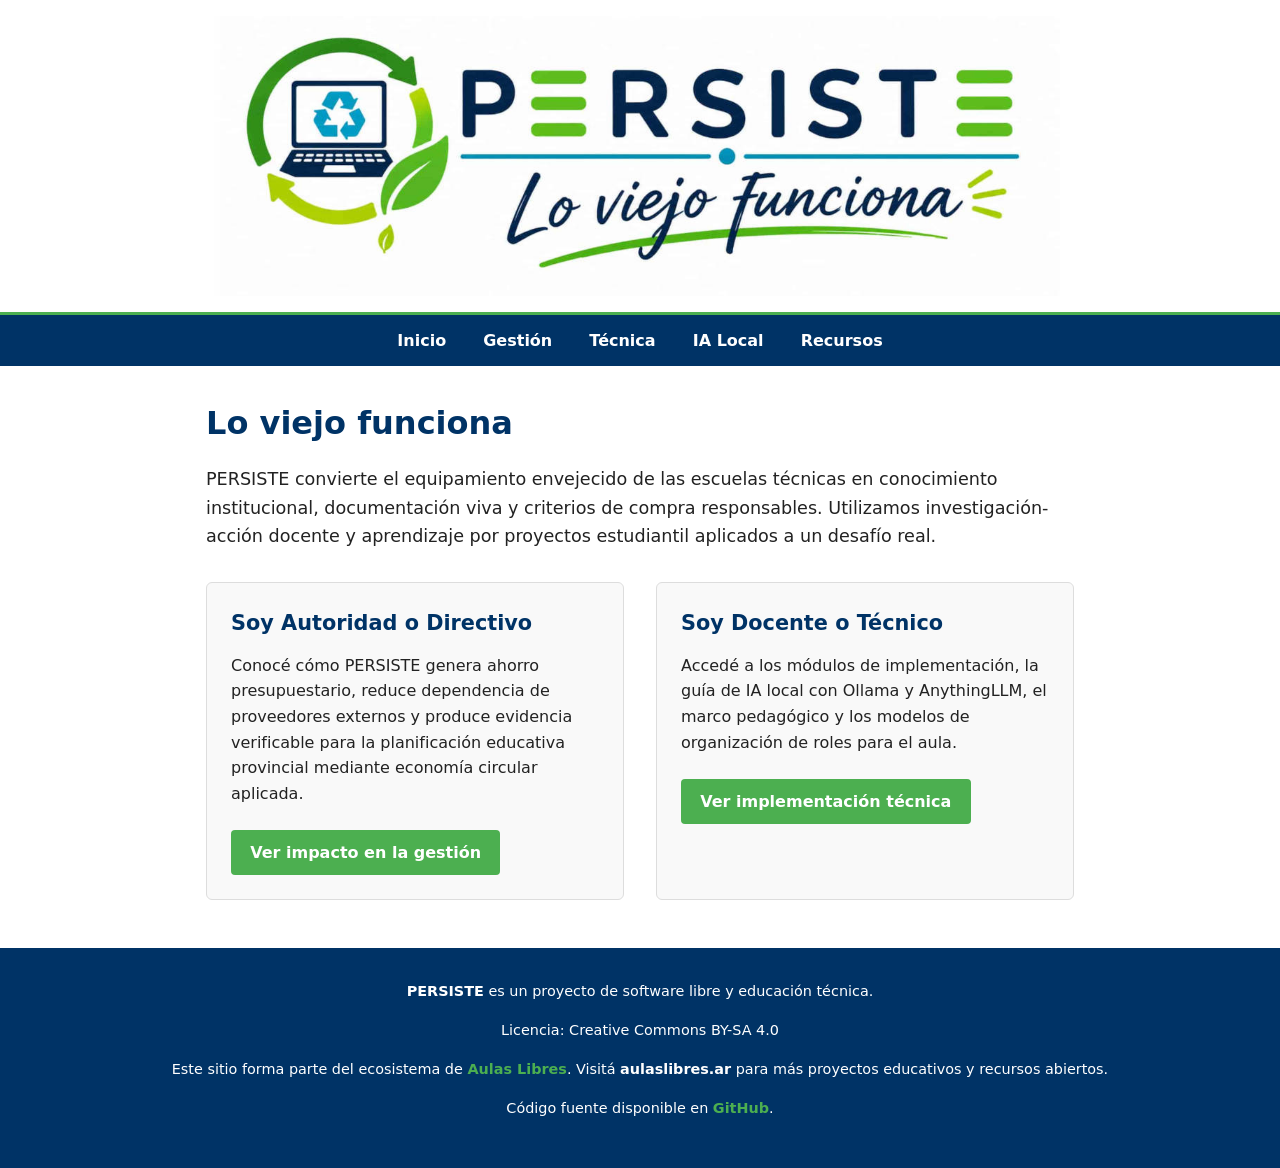
==== index.html @ c33189aa "Sitio PERSISTE: primera versión" ====
<!DOCTYPE html>
<html lang="es">
<head>
    <meta charset="UTF-8">
    <meta name="viewport" content="width=device-width, initial-scale=1.0">
    <title>PERSISTE | Programa Escolar de Reutilización e Innovación</title>
    <link rel="stylesheet" href="css/style.css">
</head>
<body>
    <!-- CABECERA RESPONSIVA -->
    <header>
        <img src="assets/img/cabecera-persiste.jpg" 
             alt="PERSISTE: Lo viejo funciona - Programa de reutilización tecnológica escolar" 
             class="logo-header">
    </header>

    <!-- MENÚ SIMPLE -->
    <nav>
        <a href="index.html">Inicio</a>
        <a href="gestion.html">Gestión</a>
        <a href="tecnica.html">Técnica</a>
        <a href="ia-local.html">IA Local</a>
        <a href="recursos.html">Recursos</a>
    </nav>

    <!-- CONTENIDO PRINCIPAL -->
    <main class="container">
        <section class="intro">
            <h1>Lo viejo funciona</h1>
            <p>PERSISTE convierte el equipamiento envejecido de las escuelas técnicas en conocimiento institucional, documentación viva y criterios de compra responsables. Utilizamos investigación-acción docente y aprendizaje por proyectos estudiantil aplicados a un desafío real.</p>
        </section>

        <section class="perfiles">
            <article class="card">
                <h2>Soy Autoridad o Directivo</h2>
                <p>Conocé cómo PERSISTE genera ahorro presupuestario, reduce dependencia de proveedores externos y produce evidencia verificable para la planificación educativa provincial mediante economía circular aplicada.</p>
                <a href="gestion.html" class="btn">Ver impacto en la gestión</a>
            </article>

            <article class="card">
                <h2>Soy Docente o Técnico</h2>
                <p>Accedé a los módulos de implementación, la guía de IA local con Ollama y AnythingLLM, el marco pedagógico y los modelos de organización de roles para el aula.</p>
                <a href="tecnica.html" class="btn">Ver implementación técnica</a>
            </article>
        </section>
    </main>

    <!-- FOOTER CON ENLACE A ORIGEN -->
    <footer>
        <p><strong>PERSISTE</strong> es un proyecto de software libre y educación técnica.</p>
        <p>Licencia: Creative Commons BY-SA 4.0</p>
        <p>Este sitio forma parte del ecosistema de <a href="https://aulaslibres.ar" target="_blank" rel="noopener">Aulas Libres</a>. 
           Visitá <strong>aulaslibres.ar</strong> para más proyectos educativos y recursos abiertos.</p>
        <p>Código fuente disponible en <a href="https://github.com/tu-usuario/persiste" target="_blank" rel="noopener">GitHub</a>.</p>
    </footer>
</body>
</html>
---- css/style.css ----
/* =========================================
   PERSISTE - Estilos Base (Vanilla CSS)
   Filosofía: Lo viejo funciona
   ========================================= */

/* VARIABLES DE DISEÑO */
:root {
    --primary: #003366;      /* Azul institucional sobrio */
    --accent: #4CAF50;       /* Verde sostenibilidad/economía circular */
    --bg: #ffffff;           /* Fondo blanco puro para contraste */
    --text: #222222;         /* Texto casi negro para lectura cómoda */
    --light-bg: #f9f9f9;     /* Gris muy claro para tarjetas y fondos alternos */
    --border: #dddddd;       /* Bordes sutiles */
}

/* RESET BÁSICO Y ACCESIBILIDAD */
* { 
    box-sizing: border-box; 
    margin: 0; 
    padding: 0; 
}

body {
    font-family: system-ui, -apple-system, "Segoe UI", Roboto, Arial, sans-serif;
    line-height: 1.6;
    color: var(--text);
    background-color: var(--bg);
    -webkit-font-smoothing: antialiased;
}

/* =========================================
   CABECERA RESPONSIVA (LIMITACIÓN ERICTA)
   ========================================= */
header { 
    text-align: center; 
    background: #fff; 
    border-bottom: 3px solid var(--accent); 
    padding: 1rem 0;
    overflow: hidden; /* Evita desbordes accidentales */
}

.logo-header { 
    display: block; 
    margin: 0 auto; 
    
    /* LIMITACIÓN ABSOLUTA: No puede superar nunca los 280px de alto */
    max-height: 280px !important; 
    height: auto !important;
    width: auto !important;
    max-width: 100%;
    
    /* Asegura que la imagen se contenga sin distorsión */
    object-fit: contain; 
}

/* =========================================
   NAVEGACIÓN SIMPLE Y LIGERA
   ========================================= */
nav { 
    background: var(--primary); 
    text-align: center; 
    padding: 0.8rem; 
}

nav a { 
    color: #fff; 
    text-decoration: none; 
    margin: 0 1rem; 
    font-weight: bold; 
    font-size: 1rem; 
    display: inline-block;
}

nav a:hover { 
    text-decoration: underline; 
    color: var(--accent); 
}

/* =========================================
   CONTENIDO PRINCIPAL
   ========================================= */
.container { 
    max-width: 900px; 
    margin: 2rem auto; 
    padding: 0 1rem; 
}

.intro h1 { 
    color: var(--primary); 
    margin-bottom: 1rem; 
    font-size: 2rem;
}

.intro p { 
    font-size: 1.1rem; 
    margin-bottom: 2rem; 
}

h1, h2, h3 { 
    color: var(--primary); 
    margin-top: 2rem; 
    margin-bottom: 1rem; 
}

p { margin-bottom: 1rem; }

/* =========================================
   TARJETAS DE PERFIL (BIFURCACIÓN)
   ========================================= */
.perfiles { 
    display: grid; 
    grid-template-columns: repeat(auto-fit, minmax(280px, 1fr)); 
    gap: 2rem; 
    margin-top: 2rem; 
}

.card { 
    border: 1px solid var(--border); 
    padding: 1.5rem; 
    border-radius: 6px; 
    background: var(--light-bg); 
    transition: transform 0.2s ease, border-color 0.2s ease;
}

.card:hover {
    border-color: var(--accent);
    transform: translateY(-2px);
}

.card h2 { 
    color: var(--primary); 
    margin-bottom: 0.8rem; 
    font-size: 1.3rem; 
    margin-top: 0; 
}

.btn { 
    display: inline-block; 
    background: var(--accent); 
    color: #fff; 
    padding: 0.6rem 1.2rem; 
    text-decoration: none; 
    border-radius: 4px; 
    font-weight: bold; 
    margin-top: 0.5rem; 
    border: none;
    cursor: pointer;
}

.btn:hover { 
    background: #388E3C; 
}

/* =========================================
   TABLAS TÉCNICAS RESPONSIVAS (ANEXO VIII)
   ========================================= */
.table-responsive { 
    overflow-x: auto; 
    margin: 1.5rem 0; 
    border: 1px solid var(--border); 
    border-radius: 4px; 
    -webkit-overflow-scrolling: touch;
}

table { 
    width: 100%; 
    border-collapse: collapse; 
    min-width: 600px; 
}

th, td { 
    padding: 0.75rem; 
    text-align: left; 
    border-bottom: 1px solid var(--border); 
    vertical-align: top;
}

th { 
    background: var(--light-bg); 
    font-weight: bold; 
    color: var(--primary); 
    white-space: nowrap;
}

tr:last-child td { border-bottom: none; }

/* BADGES PARA VEREDICTOS TÉCNICOS */
.badge { 
    padding: 0.25rem 0.5rem; 
    border-radius: 4px; 
    font-size: 0.85rem; 
    font-weight: bold; 
    color: #fff; 
    white-space: nowrap; 
    display: inline-block;
}

.badge.success { background: var(--accent); }
.badge.danger { background: #d32f2f; }
.badge.warning { background: #f57c00; }

/* BLOQUE DE CÓDIGO (PROMPT OFICIAL) */
pre { 
    background: #f4f4f4; 
    padding: 1rem; 
    border-left: 4px solid var(--primary); 
    overflow-x: auto; 
    border-radius: 4px; 
    margin: 1rem 0; 
    font-size: 0.9rem;
}

code { 
    font-family: "Courier New", Courier, monospace; 
    word-break: break-word; 
}

/* =========================================
   FOOTER INSTITUCIONAL
   ========================================= */
footer { 
    text-align: center; 
    padding: 2rem 1rem; 
    background: var(--primary); 
    color: #fff; 
    margin-top: 3rem; 
    font-size: 0.9rem; 
}

footer a { 
    color: var(--accent); 
    text-decoration: none; 
    font-weight: bold;
}

footer a:hover { text-decoration: underline; }

/* =========================================
   MEDIA QUERIES PARA LEGACY Y MÓVILES
   ========================================= */
@media (max-width: 600px) {
    nav a { 
        display: block; 
        margin: 0.5rem 0; 
        padding: 0.5rem;
        border-bottom: 1px solid rgba(255,255,255,0.1);
    }
    
    .perfiles { grid-template-columns: 1fr; }
    
    h1 { font-size: 1.5rem; }
    h2 { font-size: 1.2rem; }
    
    /* En móviles, reducimos aún más la cabecera para priorizar contenido */
    .logo-header { max-height: 180px !important; }
}
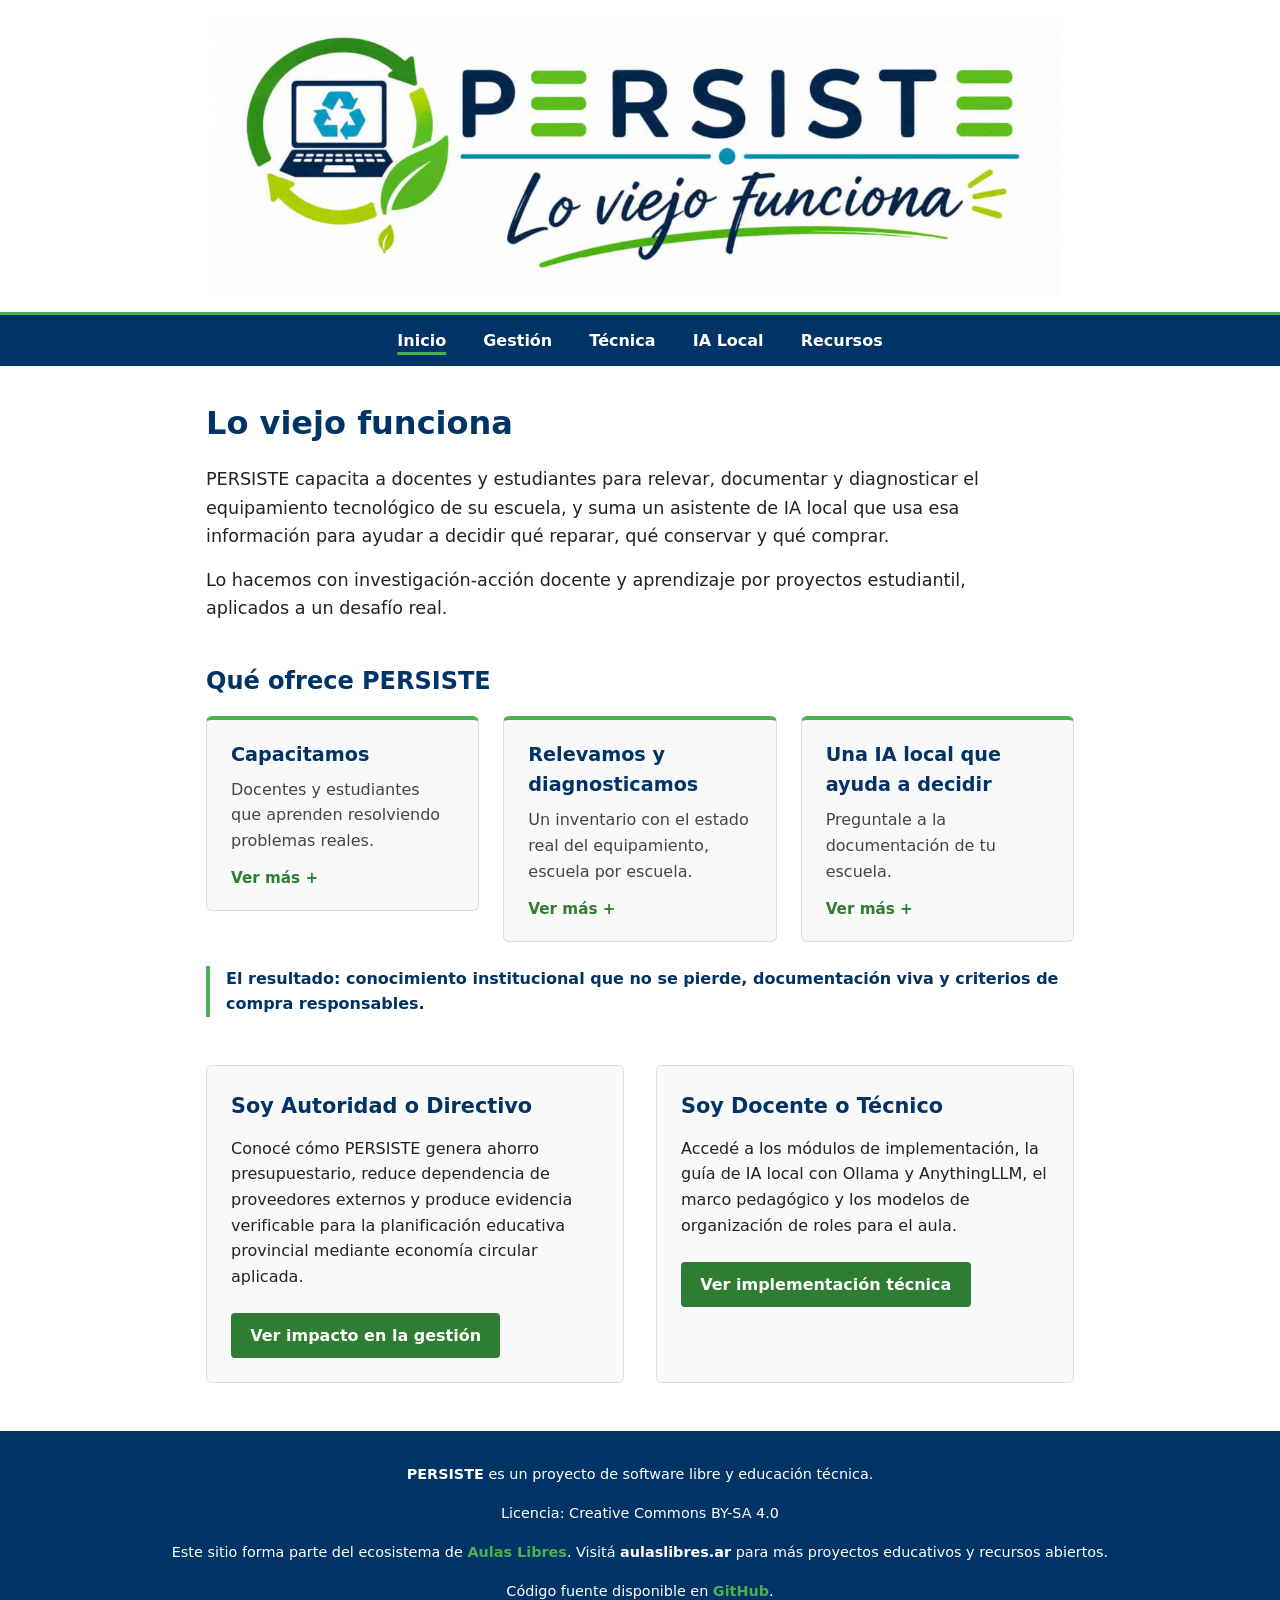
==== commit 9fbaacb7: "Portada: tres ofertas expandibles y mejoras de accesibilidad en CSS" ====
--- a/index.html
+++ b/index.html
@@ -3,20 +3,21 @@
 <head>
     <meta charset="UTF-8">
     <meta name="viewport" content="width=device-width, initial-scale=1.0">
+    <meta name="description" content="PERSISTE capacita a docentes y estudiantes de escuelas técnicas para relevar, documentar y diagnosticar su equipamiento, con un asistente de IA local que ayuda a decidir qué reparar, conservar o comprar.">
     <title>PERSISTE | Programa Escolar de Reutilización e Innovación</title>
     <link rel="stylesheet" href="css/style.css">
 </head>
 <body>
     <!-- CABECERA RESPONSIVA -->
     <header>
-        <img src="assets/img/cabecera-persiste.jpg" 
-             alt="PERSISTE: Lo viejo funciona - Programa de reutilización tecnológica escolar" 
+        <img src="assets/img/cabecera-persiste.jpg"
+             alt="PERSISTE: Lo viejo funciona - Programa de reutilización tecnológica escolar"
              class="logo-header">
     </header>
 
     <!-- MENÚ SIMPLE -->
-    <nav>
-        <a href="index.html">Inicio</a>
+    <nav aria-label="Principal">
+        <a href="index.html" aria-current="page">Inicio</a>
         <a href="gestion.html">Gestión</a>
         <a href="tecnica.html">Técnica</a>
         <a href="ia-local.html">IA Local</a>
@@ -27,9 +28,55 @@
     <main class="container">
         <section class="intro">
             <h1>Lo viejo funciona</h1>
-            <p>PERSISTE convierte el equipamiento envejecido de las escuelas técnicas en conocimiento institucional, documentación viva y criterios de compra responsables. Utilizamos investigación-acción docente y aprendizaje por proyectos estudiantil aplicados a un desafío real.</p>
+            <p>PERSISTE capacita a docentes y estudiantes para relevar, documentar y diagnosticar el equipamiento tecnológico de su escuela, y suma un asistente de IA local que usa esa información para ayudar a decidir qué reparar, qué conservar y qué comprar.</p>
+            <p>Lo hacemos con investigación-acción docente y aprendizaje por proyectos estudiantil, aplicados a un desafío real.</p>
         </section>
 
+        <!-- QUÉ OFRECE EL PROGRAMA -->
+        <section class="ofrece" aria-labelledby="titulo-ofrece">
+            <h2 id="titulo-ofrece">Qué ofrece PERSISTE</h2>
+
+            <div class="ofertas">
+                <details class="oferta">
+                    <summary>
+                        <h3>Capacitamos</h3>
+                        <span class="resumen">Docentes y estudiantes que aprenden resolviendo problemas reales.</span>
+                    </summary>
+                    <div class="detalle">
+                        <p>Los docentes se forman en servicio con investigación-acción: ciclos de diagnóstico, prueba y reflexión sobre la gestión tecnológica de su propia escuela.</p>
+                        <p>Los estudiantes aprenden por proyectos: instalan, configuran, resuelven y documentan equipos reales, en lugar de hacer ejercicios simulados.</p>
+                        <p>Se trabaja entre 4 y 6 horas semanales dentro de espacios curriculares existentes, y las cohortes avanzadas forman a las siguientes.</p>
+                    </div>
+                </details>
+
+                <details class="oferta">
+                    <summary>
+                        <h3>Relevamos y diagnosticamos</h3>
+                        <span class="resumen">Un inventario con el estado real del equipamiento, escuela por escuela.</span>
+                    </summary>
+                    <div class="detalle">
+                        <p>Cada escuela releva su equipamiento (computadoras, impresoras, proyectores, redes) y arma fichas con marca, modelo, estado, historial, procedimientos y fallas frecuentes. Todo se verifica en el equipo real.</p>
+                        <p>Con el tiempo, las escuelas pueden compartir lo documentado y formar una red que compare situaciones y soluciones, y que le dé a la gestión pública datos que hoy no existen: estado real, costos de soporte externo y vida útil de los equipos.</p>
+                    </div>
+                </details>
+
+                <details class="oferta">
+                    <summary>
+                        <h3>Una IA local que ayuda a decidir</h3>
+                        <span class="resumen">Preguntale a la documentación de tu escuela.</span>
+                    </summary>
+                    <div class="detalle">
+                        <p>Toda esa información alimenta un asistente de IA que funciona en una computadora de la propia escuela, sin internet ni servicios de terceros. Permite consultar en lenguaje natural (“¿cómo se configura tal impresora?”) y responde citando la ficha de donde sacó la información.</p>
+                        <p>Con seis criterios de compra responsable (compatibilidad con software libre, reparabilidad, consumo, costo total, obsolescencia y autonomía), ayuda a armar informes para decidir.</p>
+                        <p>La decisión la toma siempre una persona: toda ficha se revisa antes de entrar al archivo.</p>
+                    </div>
+                </details>
+            </div>
+
+            <p class="resultado">El resultado: conocimiento institucional que no se pierde, documentación viva y criterios de compra responsables.</p>
+        </section>
+
+        <!-- PERFILES -->
         <section class="perfiles">
             <article class="card">
                 <h2>Soy Autoridad o Directivo</h2>
@@ -49,7 +96,7 @@
     <footer>
         <p><strong>PERSISTE</strong> es un proyecto de software libre y educación técnica.</p>
         <p>Licencia: Creative Commons BY-SA 4.0</p>
-        <p>Este sitio forma parte del ecosistema de <a href="https://aulaslibres.ar" target="_blank" rel="noopener">Aulas Libres</a>. 
+        <p>Este sitio forma parte del ecosistema de <a href="https://aulaslibres.ar" target="_blank" rel="noopener">Aulas Libres</a>.
            Visitá <strong>aulaslibres.ar</strong> para más proyectos educativos y recursos abiertos.</p>
         <p>Código fuente disponible en <a href="https://github.com/tu-usuario/persiste" target="_blank" rel="noopener">GitHub</a>.</p>
     </footer>
--- a/css/style.css
+++ b/css/style.css
@@ -6,18 +6,20 @@
 /* VARIABLES DE DISEÑO */
 :root {
     --primary: #003366;      /* Azul institucional sobrio */
-    --accent: #4CAF50;       /* Verde sostenibilidad/economía circular */
-    --bg: #ffffff;           /* Fondo blanco puro para contraste */
-    --text: #222222;         /* Texto casi negro para lectura cómoda */
-    --light-bg: #f9f9f9;     /* Gris muy claro para tarjetas y fondos alternos */
-    --border: #dddddd;       /* Bordes sutiles */
+    --accent: #4CAF50;       /* Verde sostenibilidad (detalles, bordes, hover sobre azul) */
+    --accent-dark: #2E7D32;  /* Verde oscuro: fondos con texto blanco (contraste AA) */
+    --accent-darker: #1B5E20;
+    --bg: #ffffff;
+    --text: #222222;
+    --light-bg: #f9f9f9;
+    --border: #dddddd;
 }
 
 /* RESET BÁSICO Y ACCESIBILIDAD */
-* { 
-    box-sizing: border-box; 
-    margin: 0; 
-    padding: 0; 
+* {
+    box-sizing: border-box;
+    margin: 0;
+    padding: 0;
 }
 
 body {
@@ -28,97 +30,199 @@
     -webkit-font-smoothing: antialiased;
 }
 
-/* =========================================
-   CABECERA RESPONSIVA (LIMITACIÓN ERICTA)
-   ========================================= */
-header { 
-    text-align: center; 
-    background: #fff; 
-    border-bottom: 3px solid var(--accent); 
+/* Foco visible para quienes navegan con teclado */
+a:focus-visible,
+summary:focus-visible,
+.btn:focus-visible {
+    outline: 3px solid var(--primary);
+    outline-offset: 2px;
+}
+
+nav a:focus-visible,
+footer a:focus-visible {
+    outline-color: #fff;
+}
+
+/* =========================================
+   CABECERA RESPONSIVA (LIMITACIÓN ESTRICTA)
+   ========================================= */
+header {
+    text-align: center;
+    background: #fff;
+    border-bottom: 3px solid var(--accent);
     padding: 1rem 0;
-    overflow: hidden; /* Evita desbordes accidentales */
-}
-
-.logo-header { 
-    display: block; 
-    margin: 0 auto; 
-    
-    /* LIMITACIÓN ABSOLUTA: No puede superar nunca los 280px de alto */
-    max-height: 280px !important; 
+    overflow: hidden;
+}
+
+.logo-header {
+    display: block;
+    margin: 0 auto;
+
+    /* No puede superar nunca los 280px de alto */
+    max-height: 280px !important;
     height: auto !important;
     width: auto !important;
     max-width: 100%;
-    
-    /* Asegura que la imagen se contenga sin distorsión */
-    object-fit: contain; 
+
+    object-fit: contain;
 }
 
 /* =========================================
    NAVEGACIÓN SIMPLE Y LIGERA
    ========================================= */
-nav { 
-    background: var(--primary); 
-    text-align: center; 
-    padding: 0.8rem; 
-}
-
-nav a { 
-    color: #fff; 
-    text-decoration: none; 
-    margin: 0 1rem; 
-    font-weight: bold; 
-    font-size: 1rem; 
+nav {
+    background: var(--primary);
+    text-align: center;
+    padding: 0.8rem;
+}
+
+nav a {
+    color: #fff;
+    text-decoration: none;
+    margin: 0 1rem;
+    font-weight: bold;
+    font-size: 1rem;
     display: inline-block;
 }
 
-nav a:hover { 
-    text-decoration: underline; 
-    color: var(--accent); 
+nav a:hover {
+    text-decoration: underline;
+    color: var(--accent);
+}
+
+/* Indica la página actual */
+nav a[aria-current="page"] {
+    text-decoration: underline;
+    text-decoration-color: var(--accent);
+    text-decoration-thickness: 3px;
+    text-underline-offset: 6px;
 }
 
 /* =========================================
    CONTENIDO PRINCIPAL
    ========================================= */
-.container { 
-    max-width: 900px; 
-    margin: 2rem auto; 
-    padding: 0 1rem; 
-}
-
-.intro h1 { 
-    color: var(--primary); 
-    margin-bottom: 1rem; 
+.container {
+    max-width: 900px;
+    margin: 2rem auto;
+    padding: 0 1rem;
+}
+
+.intro h1 {
+    color: var(--primary);
+    margin-top: 0;
+    margin-bottom: 1rem;
     font-size: 2rem;
 }
 
-.intro p { 
-    font-size: 1.1rem; 
-    margin-bottom: 2rem; 
-}
-
-h1, h2, h3 { 
-    color: var(--primary); 
-    margin-top: 2rem; 
-    margin-bottom: 1rem; 
+.intro p {
+    font-size: 1.1rem;
+    margin-bottom: 1rem;
+    max-width: 70ch; /* línea de lectura cómoda */
+}
+
+h1, h2, h3 {
+    color: var(--primary);
+    margin-top: 2rem;
+    margin-bottom: 1rem;
 }
 
 p { margin-bottom: 1rem; }
 
 /* =========================================
+   QUÉ OFRECE (CARDS EXPANDIBLES)
+   Usan <details>/<summary>: funcionan sin JavaScript
+   y son accesibles por teclado y lector de pantalla.
+   ========================================= */
+.ofrece { margin-top: 2.5rem; }
+
+.ofrece > h2 {
+    margin-top: 0;
+    font-size: 1.5rem;
+}
+
+.ofertas {
+    display: grid;
+    grid-template-columns: repeat(auto-fit, minmax(240px, 1fr));
+    gap: 1.5rem;
+    align-items: start; /* abrir una card no estira a las demás */
+}
+
+.oferta {
+    border: 1px solid var(--border);
+    border-top: 4px solid var(--accent);
+    border-radius: 6px;
+    background: var(--light-bg);
+}
+
+.oferta[open] {
+    border-color: var(--accent);
+    background: #fff;
+}
+
+.oferta summary {
+    display: block;
+    list-style: none;       /* quita el triángulo nativo */
+    cursor: pointer;
+    padding: 1.2rem 1.5rem;
+}
+
+.oferta summary::-webkit-details-marker { display: none; }
+
+.oferta summary:hover h3 { text-decoration: underline; }
+
+.oferta h3 {
+    margin: 0 0 0.4rem;
+    font-size: 1.2rem;
+}
+
+.oferta .resumen {
+    display: block;
+    color: #444;
+}
+
+/* Indicador que cambia según el estado */
+.oferta summary::after {
+    content: "Ver más +";
+    display: block;
+    margin-top: 0.8rem;
+    font-weight: bold;
+    font-size: 0.95rem;
+    color: var(--accent-dark);
+}
+
+.oferta[open] summary::after { content: "Ver menos −"; }
+
+.oferta .detalle {
+    border-top: 1px solid var(--border);
+    margin: 0 1.5rem;
+    padding: 1rem 0 0.2rem;
+}
+
+.oferta .detalle p { font-size: 0.97rem; }
+
+.resultado {
+    margin-top: 1.5rem;
+    padding-left: 1rem;
+    border-left: 4px solid var(--accent);
+    font-weight: 600;
+    color: var(--primary);
+}
+
+/* =========================================
    TARJETAS DE PERFIL (BIFURCACIÓN)
    ========================================= */
-.perfiles { 
-    display: grid; 
-    grid-template-columns: repeat(auto-fit, minmax(280px, 1fr)); 
-    gap: 2rem; 
-    margin-top: 2rem; 
-}
-
-.card { 
-    border: 1px solid var(--border); 
-    padding: 1.5rem; 
-    border-radius: 6px; 
-    background: var(--light-bg); 
+.perfiles {
+    display: grid;
+    grid-template-columns: repeat(auto-fit, minmax(280px, 1fr));
+    gap: 2rem;
+    margin-top: 3rem;
+}
+
+.card {
+    border: 1px solid var(--border);
+    padding: 1.5rem;
+    border-radius: 6px;
+    background: var(--light-bg);
     transition: transform 0.2s ease, border-color 0.2s ease;
 }
 
@@ -127,109 +231,107 @@
     transform: translateY(-2px);
 }
 
-.card h2 { 
-    color: var(--primary); 
-    margin-bottom: 0.8rem; 
-    font-size: 1.3rem; 
-    margin-top: 0; 
-}
-
-.btn { 
-    display: inline-block; 
-    background: var(--accent); 
-    color: #fff; 
-    padding: 0.6rem 1.2rem; 
-    text-decoration: none; 
-    border-radius: 4px; 
-    font-weight: bold; 
-    margin-top: 0.5rem; 
+.card h2 {
+    color: var(--primary);
+    margin-bottom: 0.8rem;
+    font-size: 1.3rem;
+    margin-top: 0;
+}
+
+.btn {
+    display: inline-block;
+    background: var(--accent-dark);
+    color: #fff;
+    padding: 0.6rem 1.2rem;
+    text-decoration: none;
+    border-radius: 4px;
+    font-weight: bold;
+    margin-top: 0.5rem;
     border: none;
     cursor: pointer;
 }
 
-.btn:hover { 
-    background: #388E3C; 
-}
+.btn:hover { background: var(--accent-darker); }
 
 /* =========================================
    TABLAS TÉCNICAS RESPONSIVAS (ANEXO VIII)
    ========================================= */
-.table-responsive { 
-    overflow-x: auto; 
-    margin: 1.5rem 0; 
-    border: 1px solid var(--border); 
-    border-radius: 4px; 
+.table-responsive {
+    overflow-x: auto;
+    margin: 1.5rem 0;
+    border: 1px solid var(--border);
+    border-radius: 4px;
     -webkit-overflow-scrolling: touch;
 }
 
-table { 
-    width: 100%; 
-    border-collapse: collapse; 
-    min-width: 600px; 
-}
-
-th, td { 
-    padding: 0.75rem; 
-    text-align: left; 
-    border-bottom: 1px solid var(--border); 
+table {
+    width: 100%;
+    border-collapse: collapse;
+    min-width: 600px;
+}
+
+th, td {
+    padding: 0.75rem;
+    text-align: left;
+    border-bottom: 1px solid var(--border);
     vertical-align: top;
 }
 
-th { 
-    background: var(--light-bg); 
-    font-weight: bold; 
-    color: var(--primary); 
+th {
+    background: var(--light-bg);
+    font-weight: bold;
+    color: var(--primary);
     white-space: nowrap;
 }
 
 tr:last-child td { border-bottom: none; }
 
 /* BADGES PARA VEREDICTOS TÉCNICOS */
-.badge { 
-    padding: 0.25rem 0.5rem; 
-    border-radius: 4px; 
-    font-size: 0.85rem; 
-    font-weight: bold; 
-    color: #fff; 
-    white-space: nowrap; 
+.badge {
+    padding: 0.25rem 0.5rem;
+    border-radius: 4px;
+    font-size: 0.85rem;
+    font-weight: bold;
+    color: #fff;
+    white-space: nowrap;
     display: inline-block;
 }
 
-.badge.success { background: var(--accent); }
+.badge.success { background: var(--accent-dark); }
 .badge.danger { background: #d32f2f; }
-.badge.warning { background: #f57c00; }
+.badge.warning { background: #b85c00; } /* más oscuro para contraste con texto blanco */
 
 /* BLOQUE DE CÓDIGO (PROMPT OFICIAL) */
-pre { 
-    background: #f4f4f4; 
-    padding: 1rem; 
-    border-left: 4px solid var(--primary); 
-    overflow-x: auto; 
-    border-radius: 4px; 
-    margin: 1rem 0; 
+pre {
+    background: #f4f4f4;
+    padding: 1rem;
+    border-left: 4px solid var(--primary);
+    overflow-x: auto;
+    border-radius: 4px;
+    margin: 1rem 0;
     font-size: 0.9rem;
 }
 
-code { 
-    font-family: "Courier New", Courier, monospace; 
-    word-break: break-word; 
+code {
+    font-family: "Courier New", Courier, monospace;
+    word-break: break-word;
 }
 
 /* =========================================
    FOOTER INSTITUCIONAL
    ========================================= */
-footer { 
-    text-align: center; 
-    padding: 2rem 1rem; 
-    background: var(--primary); 
-    color: #fff; 
-    margin-top: 3rem; 
-    font-size: 0.9rem; 
-}
-
-footer a { 
-    color: var(--accent); 
-    text-decoration: none; 
+footer {
+    text-align: center;
+    padding: 2rem 1rem;
+    background: var(--primary);
+    color: #fff;
+    margin-top: 3rem;
+    font-size: 0.9rem;
+}
+
+footer a {
+    color: var(--accent);
+    text-decoration: none;
     font-weight: bold;
 }
 
@@ -239,18 +341,26 @@
    MEDIA QUERIES PARA LEGACY Y MÓVILES
    ========================================= */
 @media (max-width: 600px) {
-    nav a { 
-        display: block; 
-        margin: 0.5rem 0; 
+    nav a {
+        display: block;
+        margin: 0.5rem 0;
         padding: 0.5rem;
         border-bottom: 1px solid rgba(255,255,255,0.1);
     }
-    
-    .perfiles { grid-template-columns: 1fr; }
-    
+
+    .perfiles,
+    .ofertas { grid-template-columns: 1fr; }
+
     h1 { font-size: 1.5rem; }
     h2 { font-size: 1.2rem; }
-    
+    .ofrece > h2 { font-size: 1.3rem; }
+
     /* En móviles, reducimos aún más la cabecera para priorizar contenido */
     .logo-header { max-height: 180px !important; }
 }
+
+/* Respeta a quienes desactivan las animaciones en su sistema */
+@media (prefers-reduced-motion: reduce) {
+    .card { transition: none; }
+    .card:hover { transform: none; }
+}
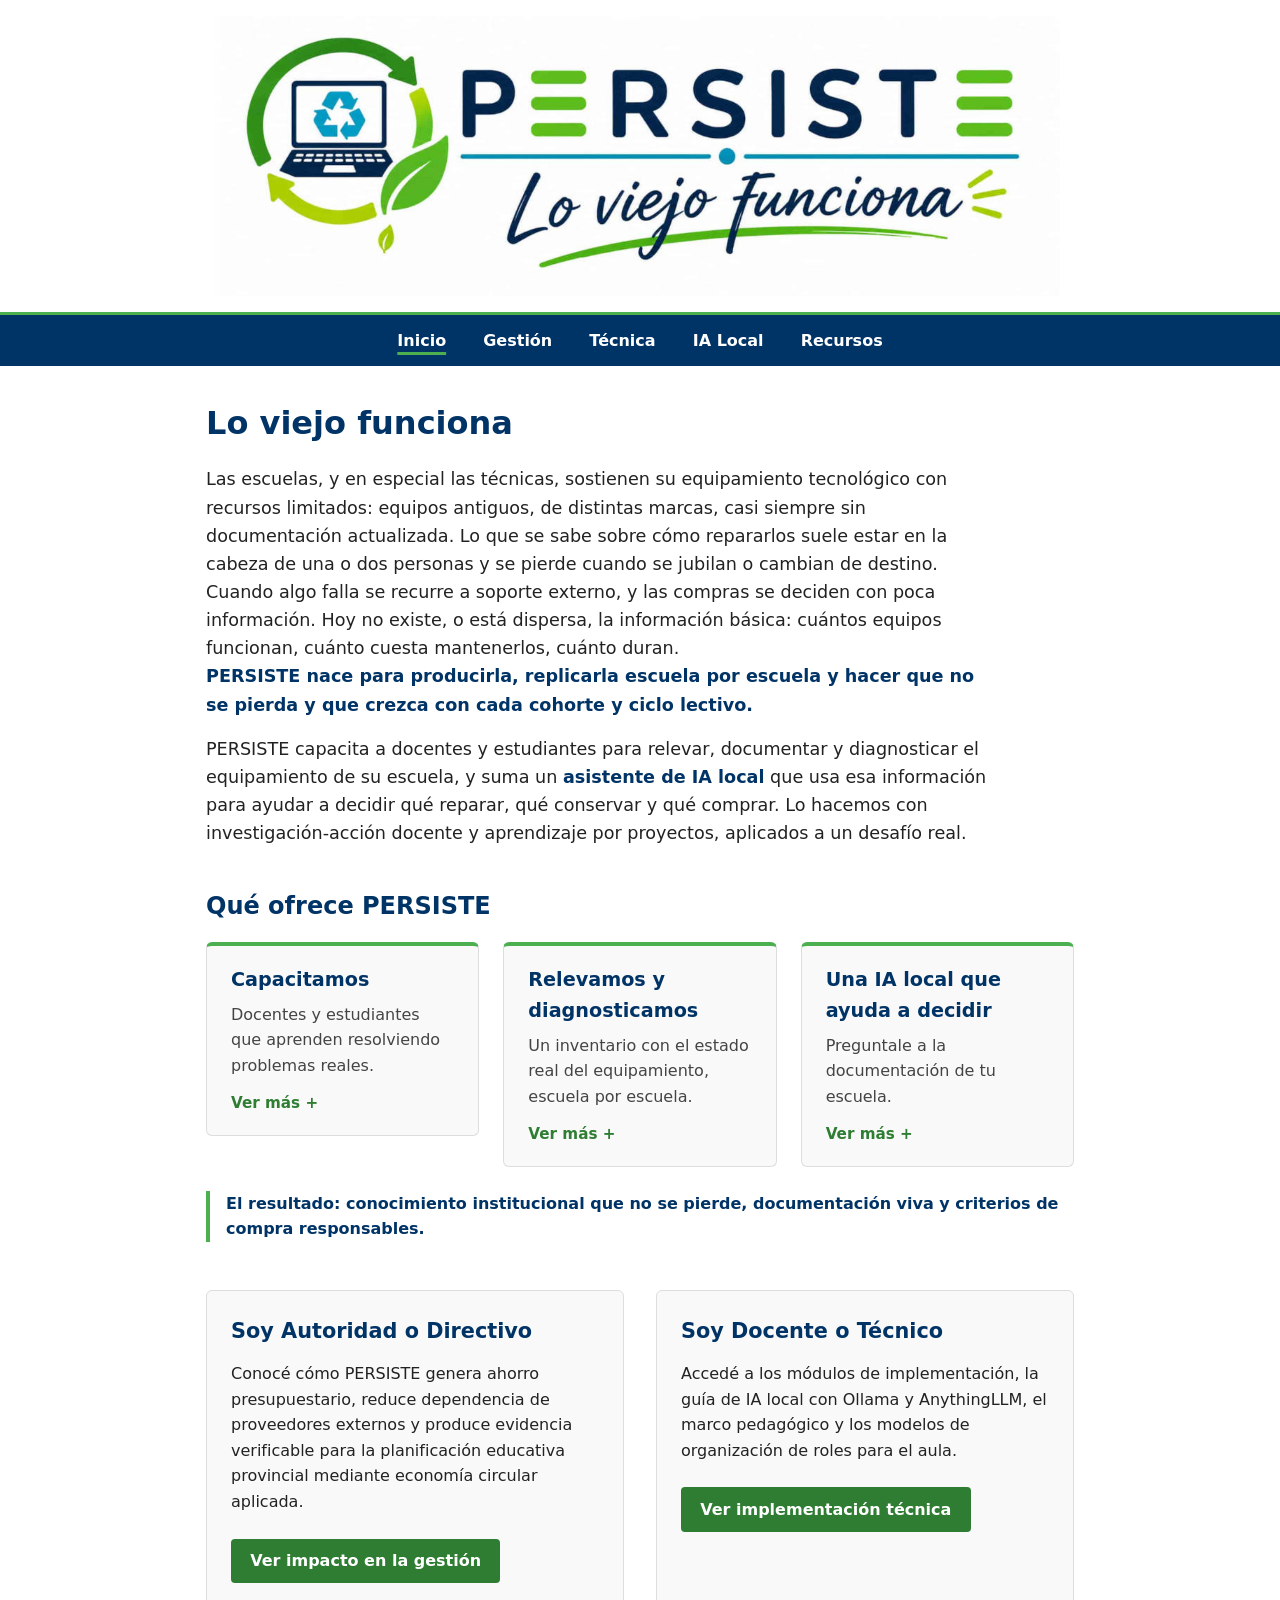
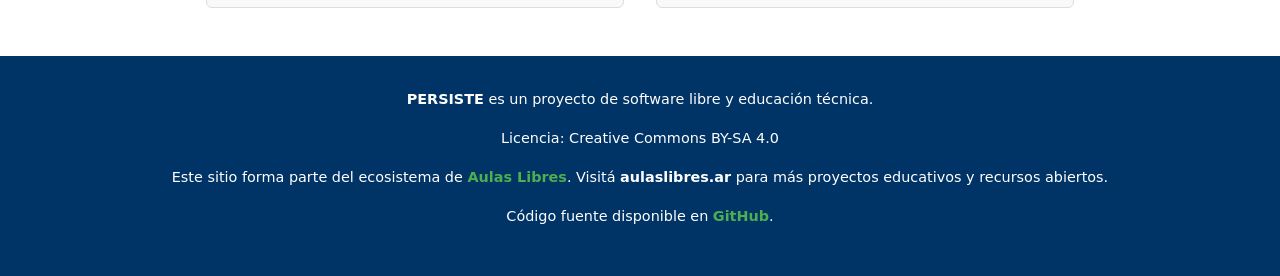
==== commit da47c686: "Portada: párrafo introductorio sobre el problema institucional" ====
--- a/index.html
+++ b/index.html
@@ -26,11 +26,12 @@
 
     <!-- CONTENIDO PRINCIPAL -->
     <main class="container">
-        <section class="intro">
-            <h1>Lo viejo funciona</h1>
-            <p>PERSISTE capacita a docentes y estudiantes para relevar, documentar y diagnosticar el equipamiento tecnológico de su escuela, y suma un asistente de IA local que usa esa información para ayudar a decidir qué reparar, qué conservar y qué comprar.</p>
-            <p>Lo hacemos con investigación-acción docente y aprendizaje por proyectos estudiantil, aplicados a un desafío real.</p>
-        </section>
+<section class="intro">
+    <h1>Lo viejo funciona</h1>
+    <p>Las escuelas, y en especial las técnicas, sostienen su equipamiento tecnológico con recursos limitados: equipos antiguos, de distintas marcas, casi siempre sin documentación actualizada. Lo que se sabe sobre cómo repararlos suele estar en la cabeza de una o dos personas y se pierde cuando se jubilan o cambian de destino. Cuando algo falla se recurre a soporte externo, y las compras se deciden con poca información. Hoy no existe, o está dispersa, la información básica: cuántos equipos funcionan, cuánto cuesta mantenerlos, cuánto duran.<br>
+    <strong class="destacado">PERSISTE nace para producirla, replicarla escuela por escuela y hacer que no se pierda y que crezca con cada cohorte y ciclo lectivo.</strong></p>
+    <p>PERSISTE capacita a docentes y estudiantes para relevar, documentar y diagnosticar el equipamiento de su escuela, y suma un <strong class="destacado">asistente de IA local</strong> que usa esa información para ayudar a decidir qué reparar, qué conservar y qué comprar. Lo hacemos con investigación-acción docente y aprendizaje por proyectos, aplicados a un desafío real.</p>
+</section>
 
         <!-- QUÉ OFRECE EL PROGRAMA -->
         <section class="ofrece" aria-labelledby="titulo-ofrece">
--- a/css/style.css
+++ b/css/style.css
@@ -128,6 +128,11 @@
 
 p { margin-bottom: 1rem; }
 
+
+.intro .destacado {
+    color: var(--primary);
+}
+
 /* =========================================
    QUÉ OFRECE (CARDS EXPANDIBLES)
    Usan <details>/<summary>: funcionan sin JavaScript
